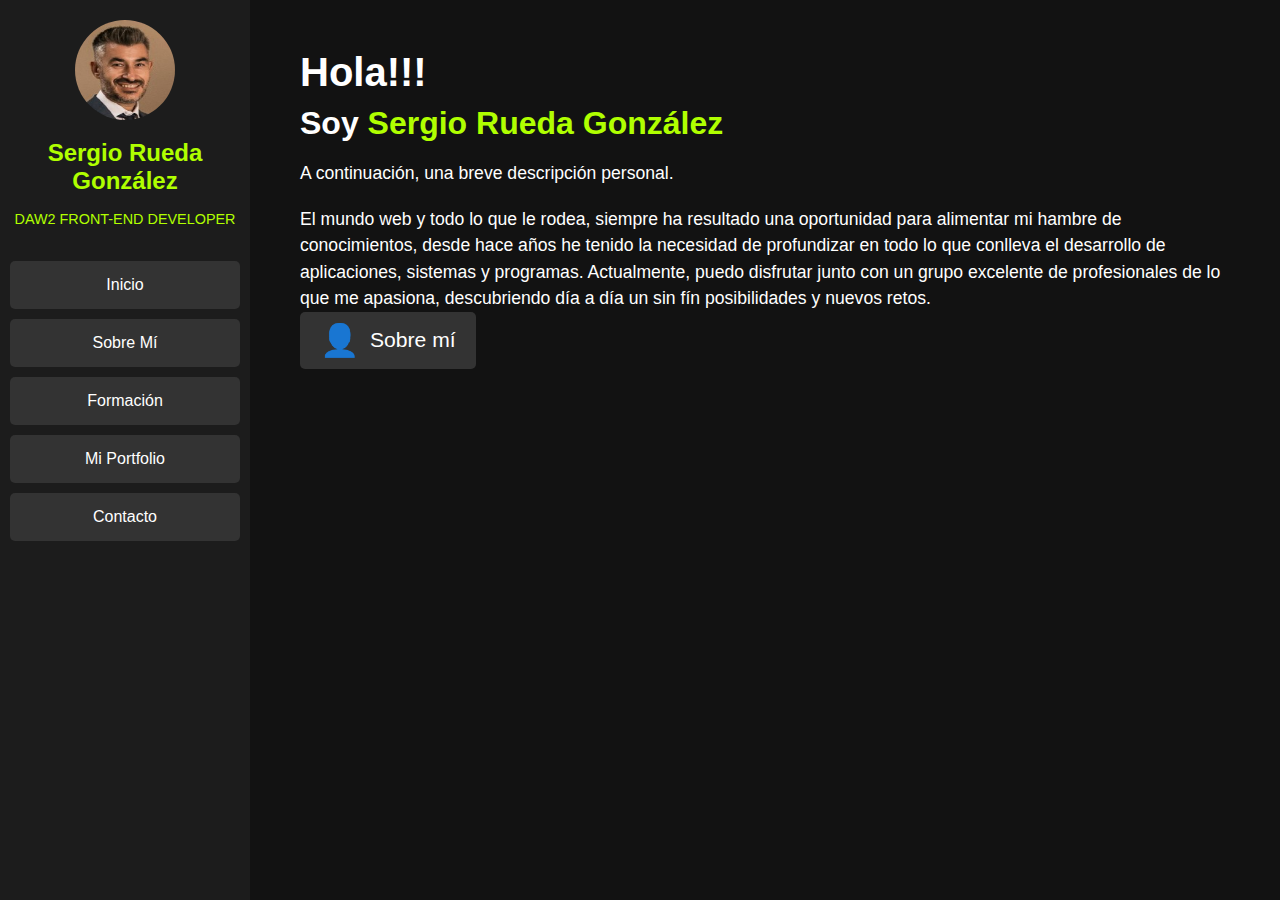
==== index.html @ 8030007e "primer commit pantalla1" ====
<!DOCTYPE html>
<html lang="es">

<head>
    <meta charset="UTF-8">
    <meta name="viewport" content="width=device-width, initial-scale=1.0">
    <link rel="stylesheet" href="./css/style.css">
    <link rel="shortcut icon" href="./assets/images/favicon.ico" type="image/x-icon">
    <title>Porfolio</title>
</head>

<body>
    <div class="container">
        <!-- Barra lateral -->
        <aside class="aside">
            <div class="profile">
                <img src="/assets/images/Foto.jpg" alt="Foto de perfil" class="profile-img">
                <h1 class="name">Sergio Rueda González</h1>
                <p class="role">DAW2 Front-end Developer</p>
            </div>
            <nav class="menu">
                <a href="#" class="menu-item">Inicio</a>
                <a href="#" class="menu-item">Sobre mí</a>
                <a href="#" class="menu-item">Formación</a>
                <a href="#" class="menu-item">Mi Portfolio</a>
                <a href="#" class="menu-item">Contacto</a>
            </nav>
        </aside>

        <!-- Sección principal -->
        <div class="main-content">
            <h2>Hola!!!</h2>
            <h3>Soy <span class="highlight">Sergio Rueda González</span></h3>
            <p>A continuación, una breve descripción personal.</p>

            <p>El mundo web y todo lo que le rodea, siempre ha resultado una oportunidad para alimentar mi hambre de conocimientos,
                desde hace años he tenido la necesidad de profundizar en todo lo que conlleva el desarrollo de aplicaciones, sistemas y programas.
                Actualmente, puedo disfrutar junto con un grupo excelente de profesionales de lo que me apasiona, descubriendo día a día un sin fín 
                posibilidades y nuevos retos.
            <button class="about-btn">
                <span class="icon">👤</span> Sobre mí
            </button>
        </div>
    </div>
</body>

</html>
---- css/style.css ----
/* General Styles */
body {
    margin: 0;
    font-family: 'Arial', sans-serif;
    background-color: #121212;
    color: white;
    display: flex;
    height: 100vh;
}

/* Container */
.container {
    display: flex;
    width: 100%;
}

/* Aside */
.aside {
    background-color: #1c1c1c;
    width: 250px;
    display: flex;
    flex-direction: column;
    align-items: center;
    padding-top: 20px;
    text-align: center;
    text-transform: capitalize;
}

.profile-img {
    width: 100px;
    height: 100px;
    border-radius: 50%;
    margin-bottom: 15px;
}

.name {
    font-size: 1.5em;
    color: #b0ff00;
    margin: 0;
}

.role {
    color: #b0ff00;
    font-size: 0.9em;
    text-transform: uppercase;
    margin-bottom: 20px;
}

.menu {
    width: 100%;
    text-align: center;
}

.menu-item {
    display: block;
    padding: 15px;
    background-color: #333;
    color: white;
    text-decoration: none;
    font-size: 1em;
    margin: 10px 10px;
    border-radius: 5px;
}

.menu-item:hover {
    background-color: #b0ff00;
    color: black;
}

/* Main */
.main-content {
    flex: 1;
    padding: 50px;
}

h2 {
    font-size: 2.5em;
    color: white;
    margin: 0;
}

h3 {
    font-size: 2em;
    margin: 10px 0;
}

.highlight {
    color: #b0ff00;
}

p {
    font-size: 1.1em;
    line-height: 1.5em;
    margin-bottom: 20px;
}

/* Button */
.about-btn {
    background-color: #333;
    color: white;
    padding: 10px 20px;
    border: none;
    border-radius: 5px;
    font-size: 1.2em;
    cursor: pointer;
    display: flex;
    align-items: center;
    justify-content: center;
}

.about-btn .icon {
    margin-right: 10px;
    font-size: 1.5em;
}

.about-btn:hover {
    background-color: #b0ff00;
    color: black;
}
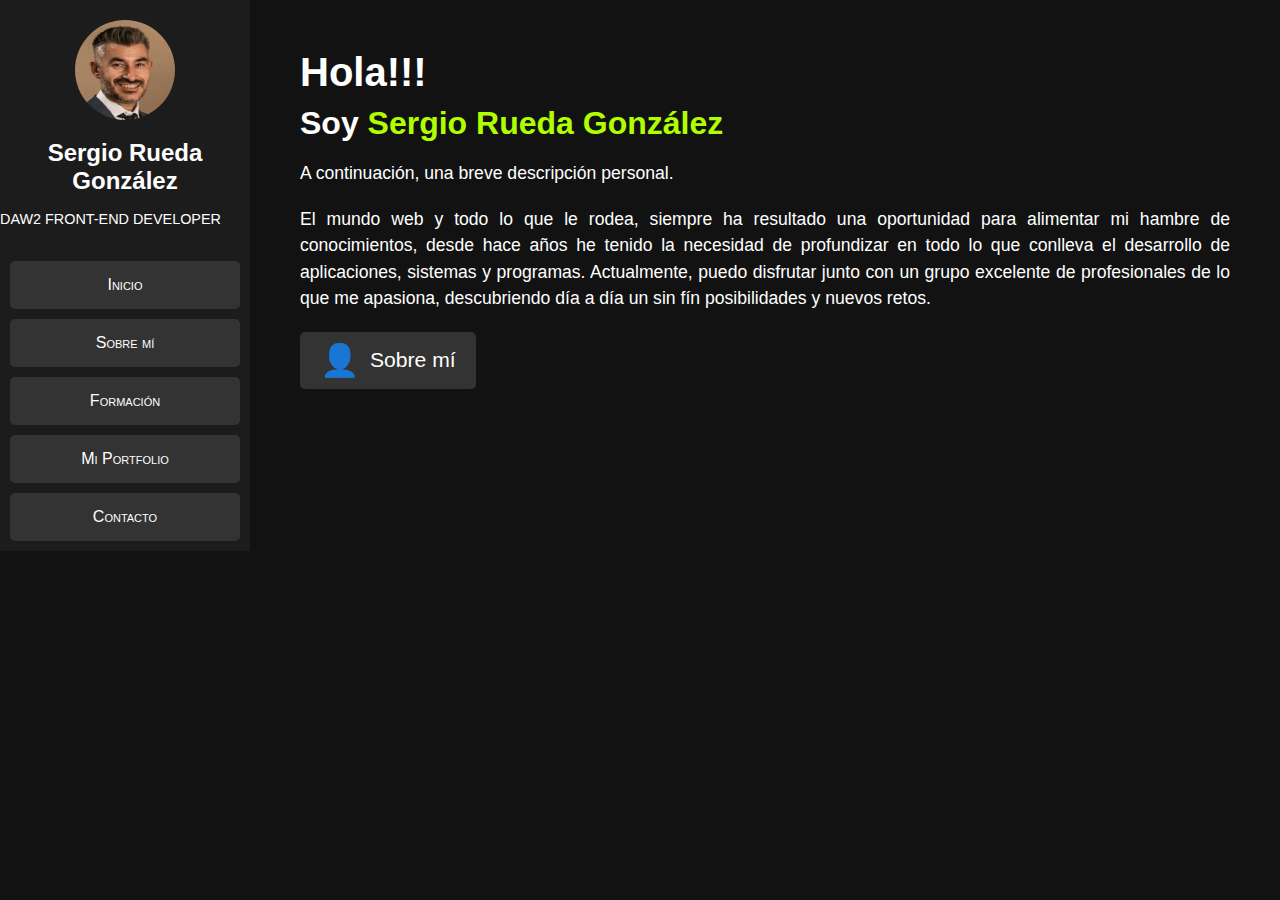
==== commit 65dad900: "actualización pag sobremi" ====
--- a/index.html
+++ b/index.html
@@ -16,7 +16,7 @@
             <div class="profile">
                 <img src="/assets/images/Foto.jpg" alt="Foto de perfil" class="profile-img">
                 <h1 class="name">Sergio Rueda González</h1>
-                <p class="role">DAW2 Front-end Developer</p>
+                <p class="profesion">DAW2 Front-end Developer</p>
             </div>
             <nav class="menu">
                 <a href="#" class="menu-item">Inicio</a>
@@ -28,9 +28,9 @@
         </aside>
 
         <!-- Sección principal -->
-        <div class="main-content">
+        <main class="main-cont">
             <h2>Hola!!!</h2>
-            <h3>Soy <span class="highlight">Sergio Rueda González</span></h3>
+            <h3>Soy <span class="persona">Sergio Rueda González</span></h3>
             <p>A continuación, una breve descripción personal.</p>
 
             <p>El mundo web y todo lo que le rodea, siempre ha resultado una oportunidad para alimentar mi hambre de conocimientos,
@@ -40,7 +40,7 @@
             <button class="about-btn">
                 <span class="icon">👤</span> Sobre mí
             </button>
-        </div>
+        </main>
     </div>
 </body>
 
--- a/css/style.css
+++ b/css/style.css
@@ -5,13 +5,14 @@
     background-color: #121212;
     color: white;
     display: flex;
-    height: 100vh;
+    /* height: 100vh; */
 }
 
 /* Container */
 .container {
     display: flex;
     width: 100%;
+    
 }
 
 /* Aside */
@@ -23,7 +24,7 @@
     align-items: center;
     padding-top: 20px;
     text-align: center;
-    text-transform: capitalize;
+    font-style: initial;
 }
 
 .profile-img {
@@ -35,12 +36,10 @@
 
 .name {
     font-size: 1.5em;
-    color: #b0ff00;
     margin: 0;
 }
 
-.role {
-    color: #b0ff00;
+.profesion {
     font-size: 0.9em;
     text-transform: uppercase;
     margin-bottom: 20px;
@@ -49,6 +48,8 @@
 .menu {
     width: 100%;
     text-align: center;
+    font-variant: small-caps;
+
 }
 
 .menu-item {
@@ -60,6 +61,7 @@
     font-size: 1em;
     margin: 10px 10px;
     border-radius: 5px;
+    font-variant: small-caps;
 }
 
 .menu-item:hover {
@@ -68,7 +70,7 @@
 }
 
 /* Main */
-.main-content {
+.main-cont {
     flex: 1;
     padding: 50px;
 }
@@ -84,7 +86,7 @@
     margin: 10px 0;
 }
 
-.highlight {
+.persona {
     color: #b0ff00;
 }
 
@@ -92,6 +94,7 @@
     font-size: 1.1em;
     line-height: 1.5em;
     margin-bottom: 20px;
+    text-align: justify;
 }
 
 /* Button */
@@ -99,6 +102,7 @@
     background-color: #333;
     color: white;
     padding: 10px 20px;
+    margin-top: 20px;
     border: none;
     border-radius: 5px;
     font-size: 1.2em;
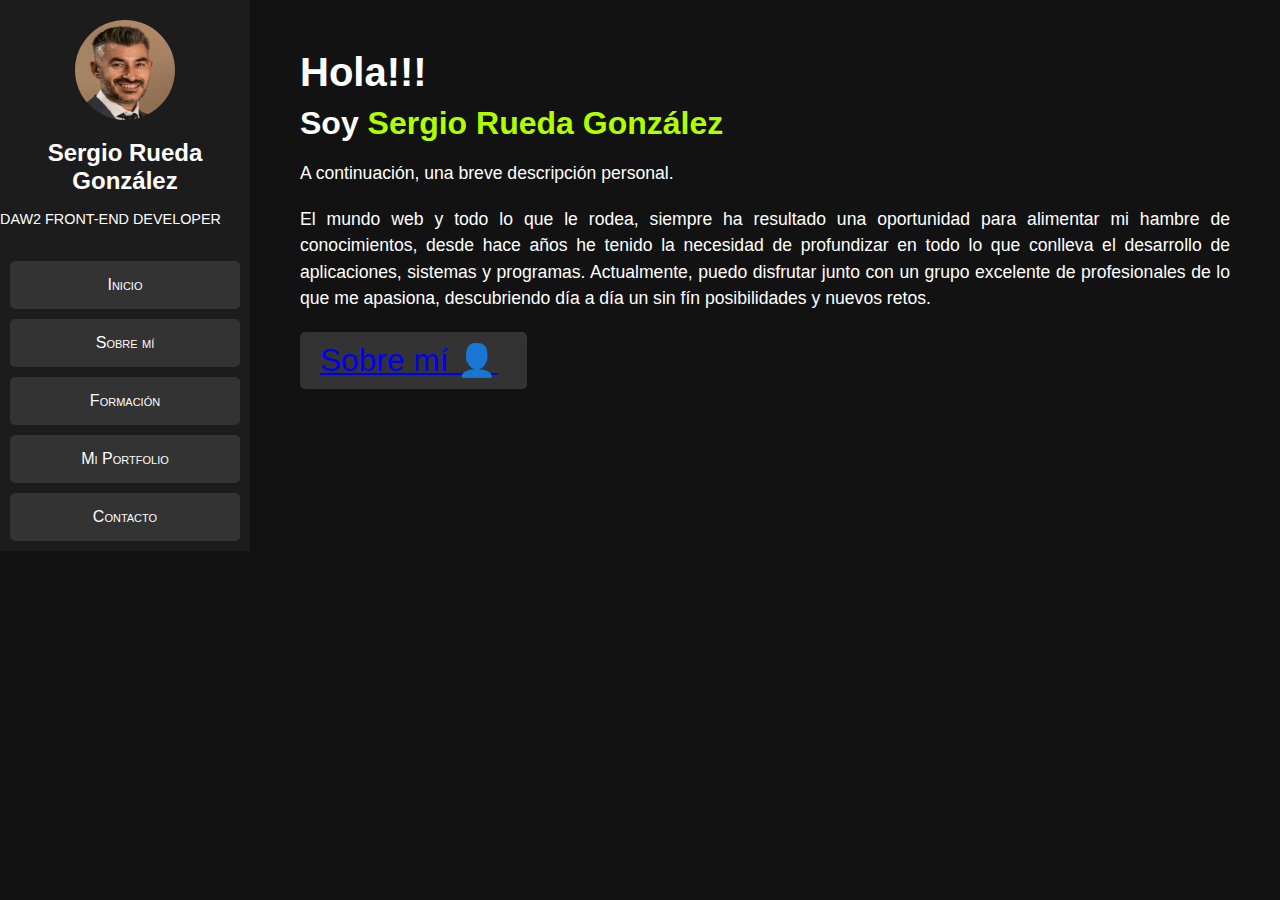
==== commit 7a9500b5: "guardar todo" ====
--- a/index.html
+++ b/index.html
@@ -5,6 +5,7 @@
     <meta charset="UTF-8">
     <meta name="viewport" content="width=device-width, initial-scale=1.0">
     <link rel="stylesheet" href="./css/style.css">
+    <link rel="stylesheet" href="https://cdnjs.cloudflare.com/ajax/libs/font-awesome/6.5.1/css/all.min.css">
     <link rel="shortcut icon" href="./assets/images/favicon.ico" type="image/x-icon">
     <title>Porfolio</title>
 </head>
@@ -20,10 +21,10 @@
             </div>
             <nav class="menu">
                 <a href="#" class="menu-item">Inicio</a>
-                <a href="#" class="menu-item">Sobre mí</a>
-                <a href="#" class="menu-item">Formación</a>
-                <a href="#" class="menu-item">Mi Portfolio</a>
-                <a href="#" class="menu-item">Contacto</a>
+                <a href="./pages/sobremi.html" class="menu-item">Sobre mí</a>
+                <a href="./pages/formacion.html" class="menu-item">Formación</a>
+                <a href="./pages/portfolio.html" class="menu-item">Mi Portfolio</a>
+                <a href="./pages/contacto.html" class="menu-item">Contacto</a>
             </nav>
         </aside>
 
@@ -38,9 +39,10 @@
                 Actualmente, puedo disfrutar junto con un grupo excelente de profesionales de lo que me apasiona, descubriendo día a día un sin fín 
                 posibilidades y nuevos retos.
             <button class="about-btn">
-                <span class="icon">👤</span> Sobre mí
+                <a href="./assets/pdfs/Curriculum Vitae.pdf"><span class="icon"> Sobre mí 👤</span> </a>
             </button>
         </main>
+        
     </div>
 </body>
 
--- a/css/style.css
+++ b/css/style.css
@@ -5,7 +5,6 @@
     background-color: #121212;
     color: white;
     display: flex;
-    /* height: 100vh; */
 }
 
 /* Container */
@@ -121,3 +120,13 @@
     background-color: #b0ff00;
     color: black;
 }
+
+/* portfolio */
+.fotoport{
+    display: flex;
+    flex-wrap: wrap;
+}
+.fotoport-item{
+    width: 400px;
+    margin: 20px;
+}